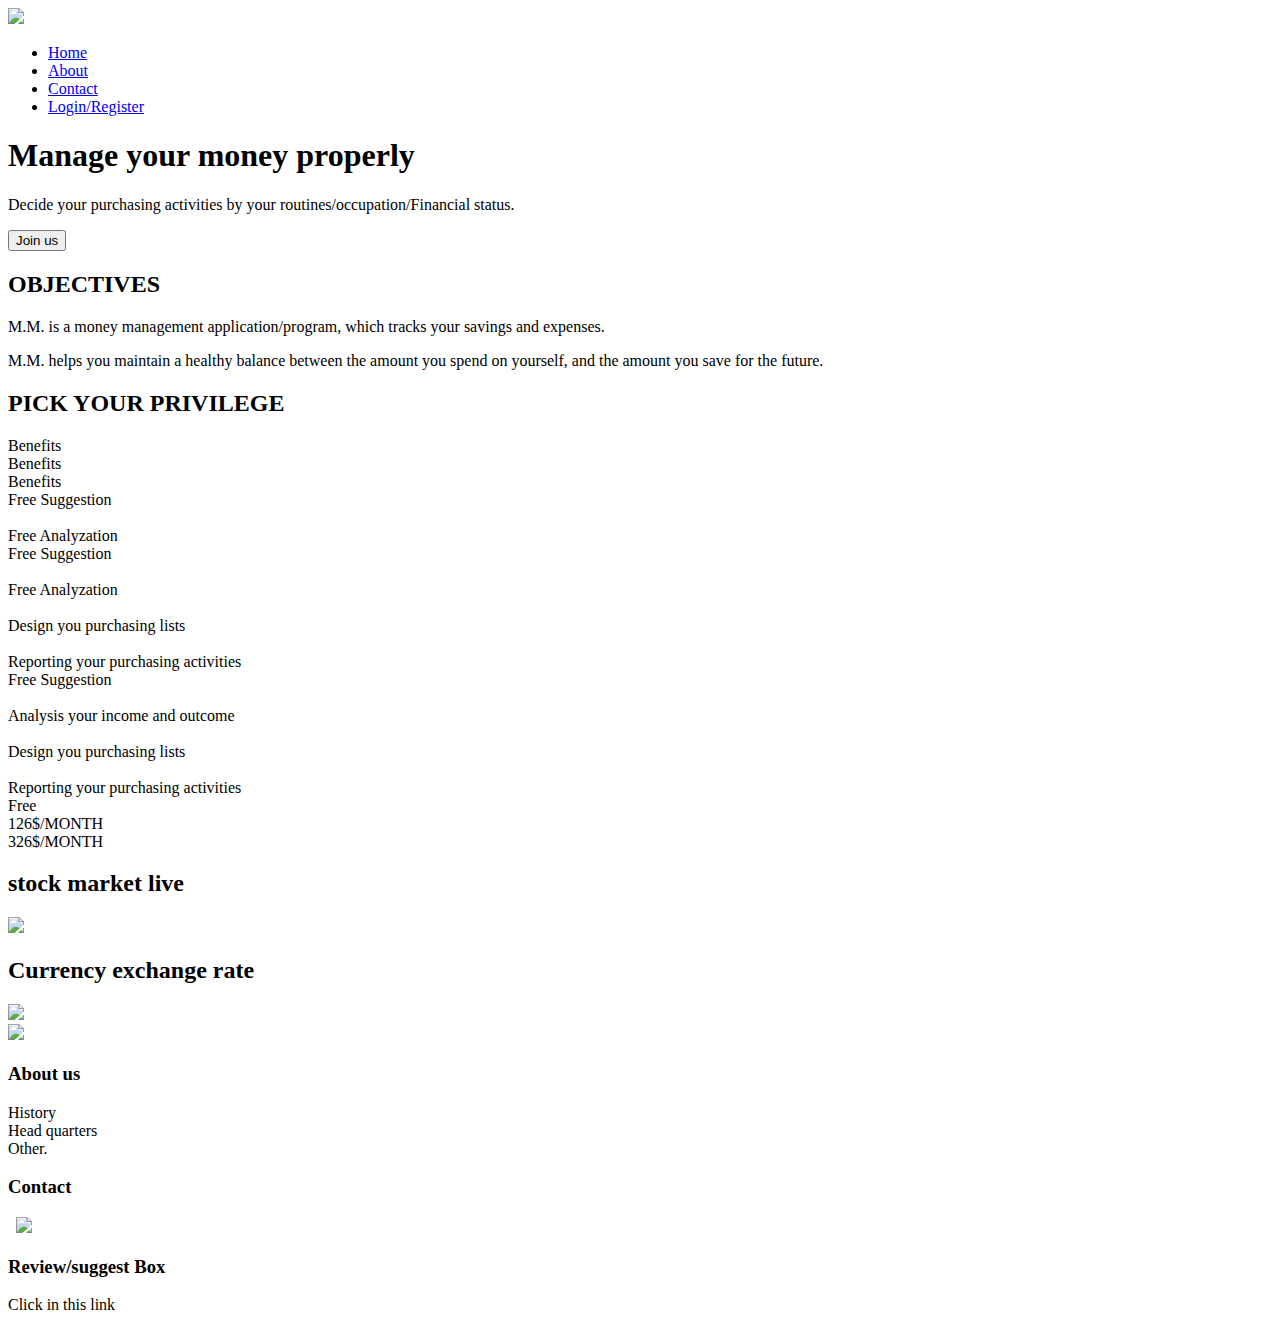
==== index.html @ 5731d636 "Rename index finish edition.html to index.html" ====
<!DOCTYPE html>
<html lang="en">
<head>
    <meta charset="UTF-8">
    <meta http-equiv="X-UA-Compatible" content="IE=edge">
    <meta name="viewport" content="width=device-width, initial-scale=1.0">
    <link rel="preconnect" href="https://fonts.googleapis.com">
    <link rel="preconnect" href="https://fonts.gstatic.com" crossorigin>
    <link href="https://fonts.googleapis.com/css2?family=Inter&display=swap" rel="stylesheet">
    <link rel="preconnect" href="https://fonts.googleapis.com">
    <link rel="preconnect" href="https://fonts.gstatic.com" crossorigin>
    <link href="https://fonts.googleapis.com/css2?family=Inter:wght@800&display=swap" rel="stylesheet">
    <link rel="stylesheet" href="style.css">
    <title>M.M.</title>
</head>
<body>



  <header>
     <div class="container">  
    <img class="Logo" src="Images/Logo M.M..jpg">
</svg>

<ul id="Bar"> 
    <li><a href="#home">Home</a></li>
    <li><a href="#about">About</a></li>
    <li><a href="#contact">Contact</a></li>
    <li><a href="#login-register">Login/Register</a></li>
    </ul>

  <object data="Images/facebook.svg" width="40" height="100"> </object>

</header>





  <main>

    <section class="hero-section">
      <div class="container">      
        <h1 class="Main-text">
        Manage your 
          <span>money properly</span>
          </h1>
        <p class="Main-text2">
            Decide your purchasing 
            activities by your routines/occupation/Financial status.    
        </p>
        <button type="button" onclick="alert('Great Job')">Join us</button></div>

        </section>
 

 <section class="objectives-section">
  <div class="container">  
    <h2 class="OBJECTIVES">OBJECTIVES </h2>
    <div class="objectives-paragraphs">
     <p class="P1">M.M. is a money management 
      application/program, which tracks your savings and expenses.</p>
        
      <p class="P2">M.M. helps you maintain a healthy balance between the amount 
        you spend on yourself, and the amount you save for the future.
        </p></div></div>
 
        </section>

<section class="Privilege-section">
  <div class="container">  
    <h2 class="PICK-YOUR-PRIVILEGE">PICK YOUR PRIVILEGE</h2>
    <div class="grid-container">
      <div class="grid-item">Benefits</div>
      <div class="grid-item-2">Benefits</div>
      <div class="grid-item-3">Benefits</div>  
      <div class="grid-item-4">Free Suggestion <br><br>Free Analyzation</br> </div>
      <div class="grid-item-5">Free Suggestion <br><br>Free Analyzation</br>
        <br>Design you purchasing lists</br>
        <br>Reporting your purchasing activities</br></div>
      <div class="grid-item-6">Free Suggestion <br><br>Analysis your income and outcome</br><br>Design you purchasing lists</br><br>Reporting your purchasing activities</br></div>  
      <div class="grid-item-7">Free</div>
      <div class="grid-item-8">126$/MONTH</div>
      <div class="grid-item-9">326$/MONTH</div>  </div>

  </div>

 


</section>



</section>



<section class="stock-market">
  <div class="container">  
    <h2 class="stock-market-live">stock market live</h2>
    <img src="Images/Currency rate.png"></div>
    </section>

<section class="Currency-rate">
  <div class="container">
  <h2 class="Currency-exchange-rate"> Currency exchange rate</h2>
    <img  src="/Images/21stocks-assess-promo-superJumbo.jpg">
     </section>

</main>



<footer>

<img class="MM-Logo" src="Images/Logo_M.M.-removebg-preview.png">
  
<section>
<h3>About us</h3>
<p>History
  <br>Head quarters
  <br>Other.</br>
</p>
</section>

<section>
<h3>Contact</h3>
<img class="contact-images" src="Images/Instagram_logo_2022.svg.png" alt="">
<img class="contact-images" src="/Images/FB Icon.png" alt="">
<img class="contact-images" src="/Images/Twitter.png">
</section>

<section>
<h3>Review/suggest Box</h3>
<p>Click in this link</p>
</section>




</footer>

 </main>
   </main>


  </body>
  </html>


</body>
</html>
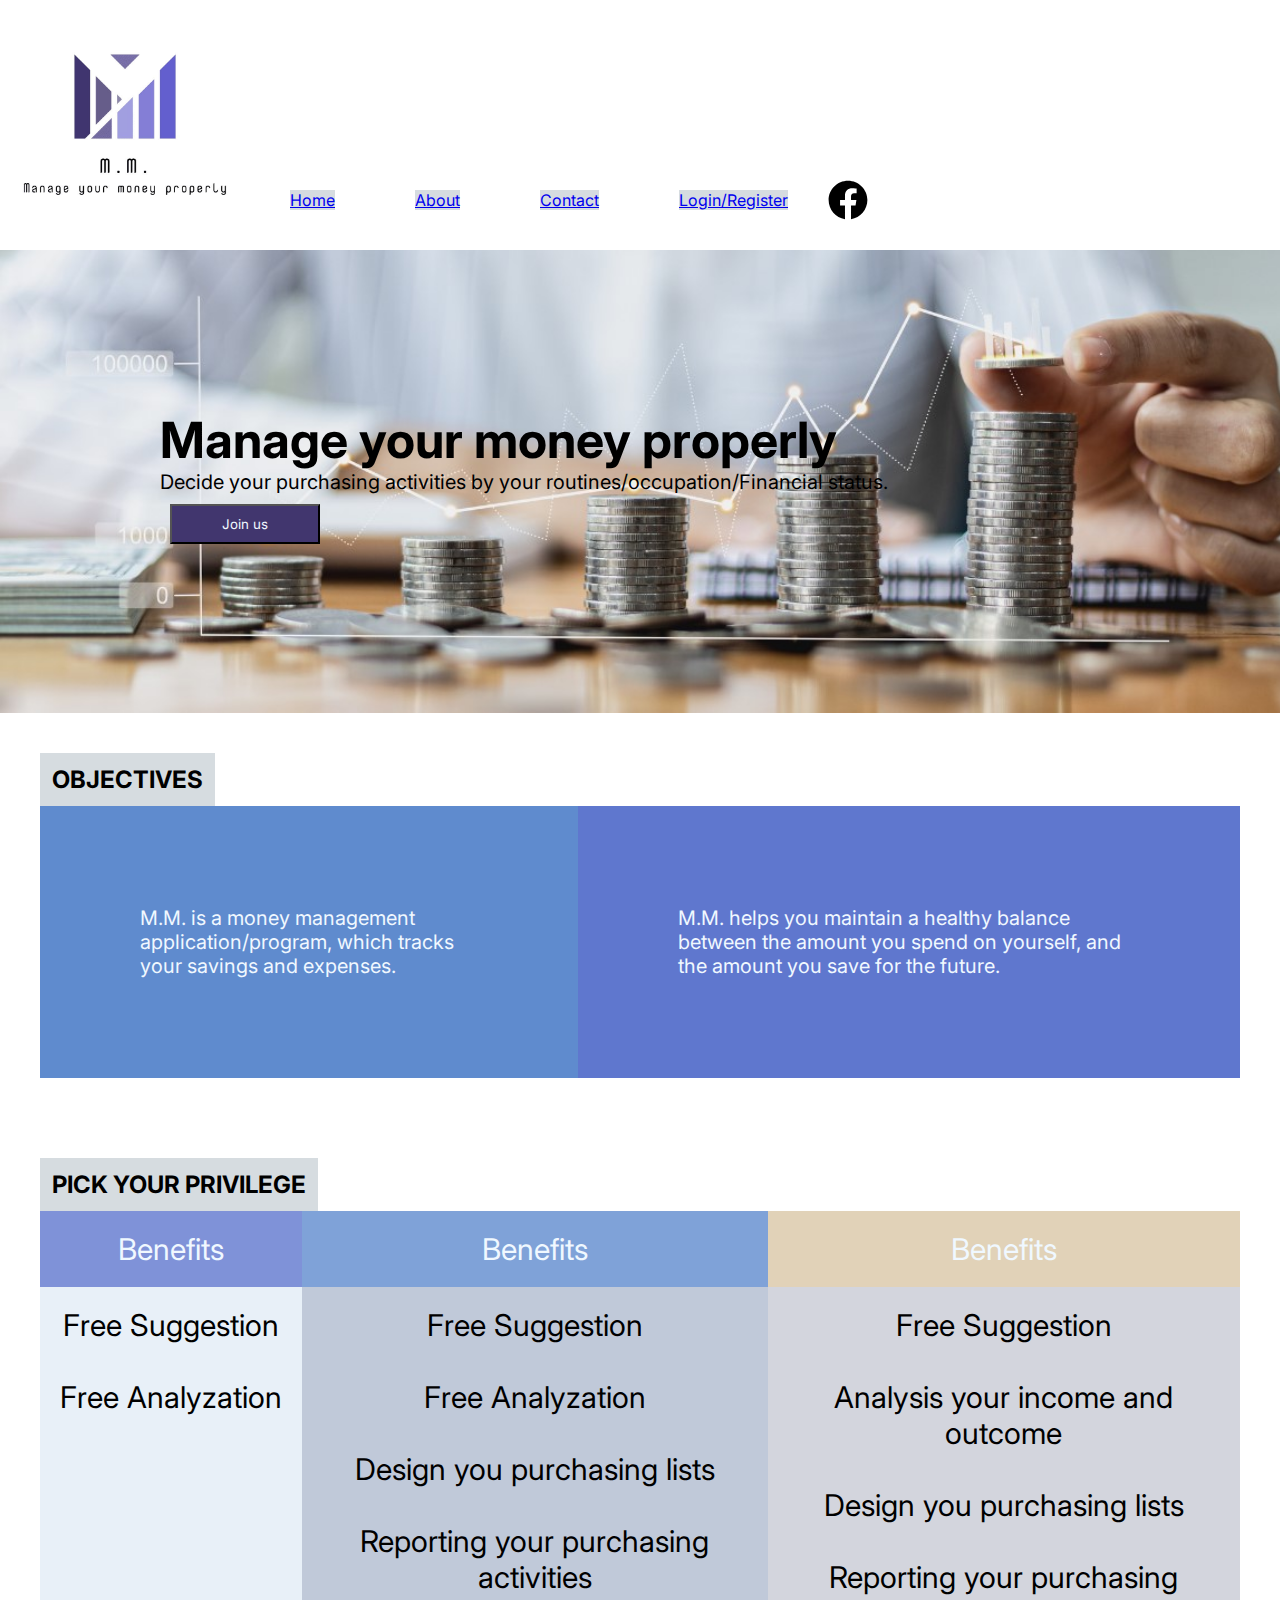
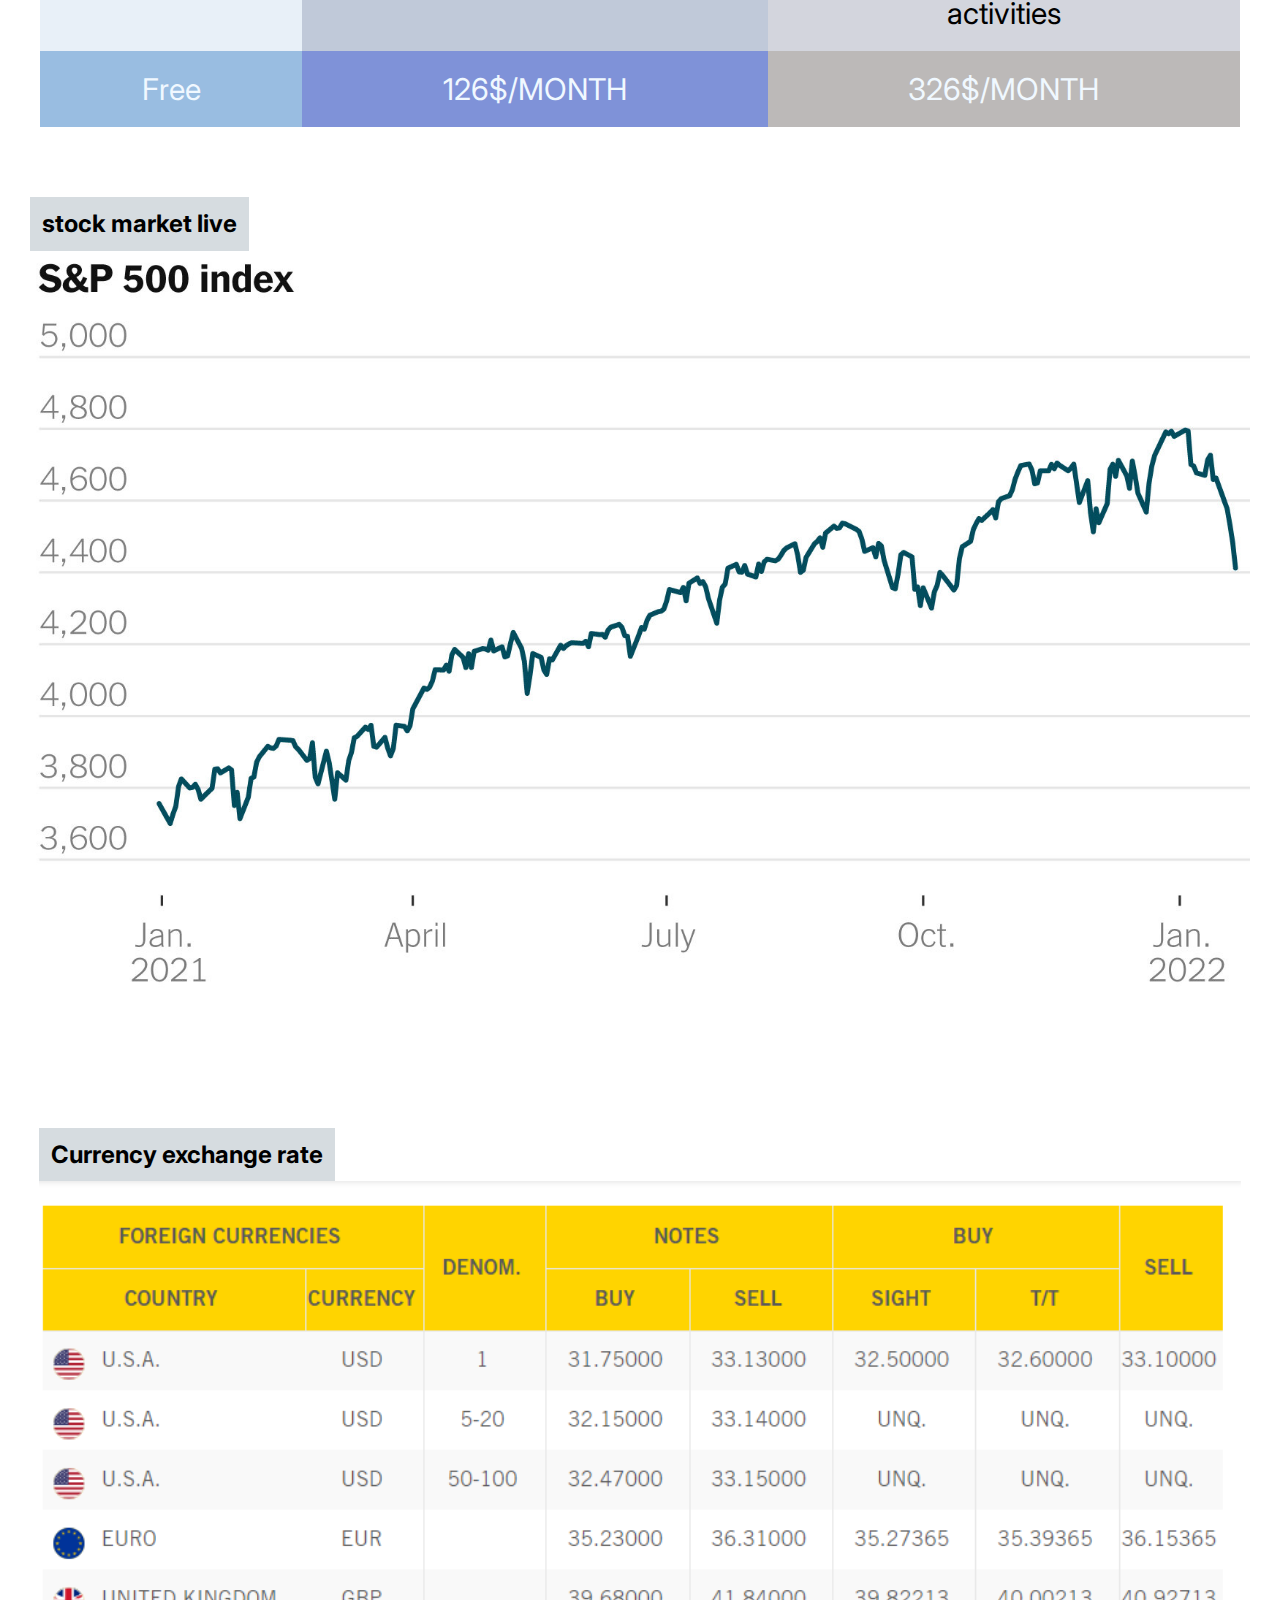
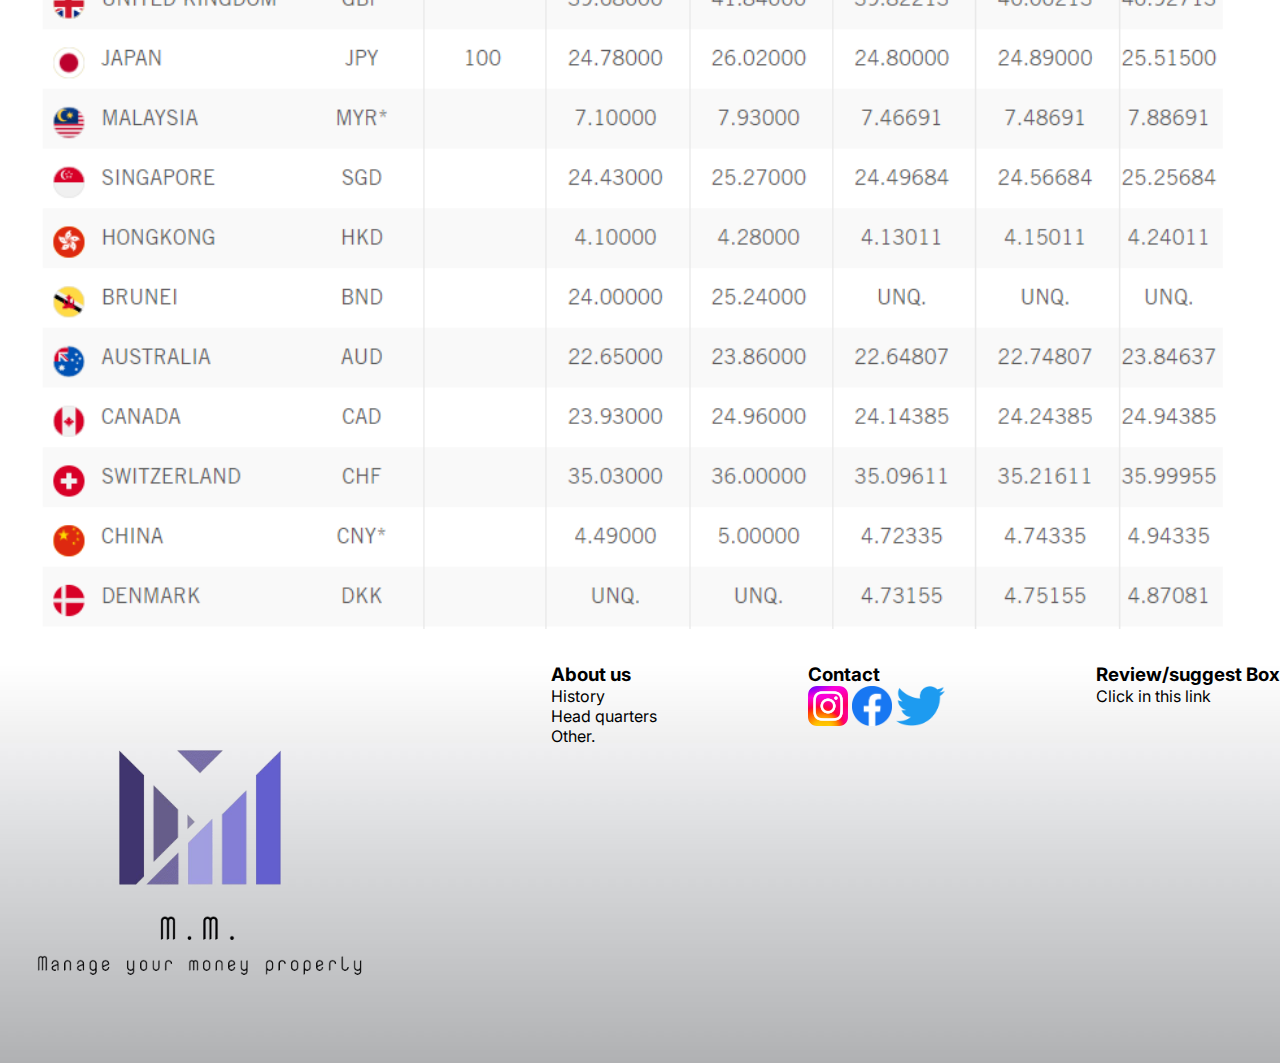
==== commit 579c5936: "Add files via upload" ====
--- a/index.html
+++ b/index.html
@@ -99,13 +99,13 @@
 <section class="stock-market">
   <div class="container">  
     <h2 class="stock-market-live">stock market live</h2>
-    <img src="Images/Currency rate.png"></div>
+    <img src="Images/21stocks-assess-promo-superJumbo.jpg"></div>
     </section>
 
 <section class="Currency-rate">
   <div class="container">
   <h2 class="Currency-exchange-rate"> Currency exchange rate</h2>
-    <img  src="/Images/21stocks-assess-promo-superJumbo.jpg">
+    <img  src="Images/Currency rate.png">
      </section>
 
 </main>
@@ -150,4 +150,4 @@
 
 
 </body>
-</html>
+</html>--- a/style.css
+++ b/style.css
@@ -0,0 +1,293 @@
+* {
+  font-family: 'Inter', sans-serif;
+  margin: 0%;
+  padding: 0%;
+  box-sizing: border-box;
+}
+
+/* border: 3px solid orange; */
+
+.container {
+  max-width: 1300px;
+  margin: 0 auto;
+}
+
+img {
+    display: inline-block;
+    width: 100%;
+}
+header .container{
+    display: flex;
+    flex-direction: row;
+    justify-content: left;
+    align-items: flex-end;
+}
+
+.contact-images {
+  height: 40px;
+  width: auto;
+}
+
+ul {
+  list-style-type: none;
+
+}
+
+main { 
+  display: flex;
+  flex-direction: column;
+  justify-content: center;
+}
+
+li {
+
+  background-color: rgb(129, 125, 134);
+  display: flex;
+  float: left;
+  border-color: rgb(231, 225, 225);
+  padding: left;
+  margin: 40px;
+  background-color: rgb(214, 220, 224);
+
+}
+
+h1 {
+    color: blueviolet;
+    font: 500;
+    font-family: 'Inter', sans-serif;
+}
+
+button {
+  box-sizing: border-box;
+  background-color: rgb(65	, 54, 110);
+  text-decoration: none;
+  display: inline-block;
+  margin: 1%;
+  padding: 10px 50px;
+  justify-content: left;
+  align-self: start;
+  color: aliceblue;
+}
+h2 {
+  font-family: "Inter", serif;
+}
+
+footer {
+  display: flex;
+  flex-direction: row;
+  justify-content: space-between;
+  background-image: url(Images/footer.jpeg);
+  
+
+}
+
+.hero-section {
+  background-image: url("Images/Featured-Image-How-to-Make-Money-in-Real-Estate-without-a-Lot-of-It.jpg");
+  background-repeat: no-repeat;
+  background-size: cover;
+  padding: 160px;
+}
+
+.Main-text {
+color: black;
+font-size: 50px;
+
+}
+
+.Main-text2 {
+  color: black;
+  font-size: 20px;
+  
+  }
+
+.OBJECTIVES {
+  background-color: rgb(214, 220, 224);
+  box-sizing: border-box;
+  text-decoration: none;
+  display: inline-block;
+  margin: 0%;
+  padding: 1%;
+  justify-content: left;
+  align-self: start;
+
+}
+
+.objectives-section {
+  padding: 40px;
+  display: flex;
+  flex-direction: column;
+  
+}
+
+.objectives-paragraphs {
+  display: flex;
+}
+
+.Privilege-section {
+  padding: 40px;
+
+}
+
+.Privilege-1 {
+display: flex;
+flex-direction: row;
+justify-content: space-between;
+padding-right: 30px;
+
+}
+
+.Privilege-mid {
+  display: flex;
+  flex-direction: row;
+  justify-content: space-between;
+  padding: 40px;
+
+}
+
+.Privilege-price {
+  padding: 40px;
+  display: flex;
+  flex-direction: row;
+  justify-content: space-between;
+
+}
+
+.PICK-YOUR-PRIVILEGE {
+  
+  background-color: rgb(214, 220, 224);
+  box-sizing: border-box;
+  text-decoration: none;
+  display: inline-block;
+  margin: 0%;
+  padding: 1%;
+  justify-content: left;
+  align-self: start;
+
+}
+
+
+.stock-market {
+  padding: 30px;
+  
+}
+
+.stock-market-live {
+  background-color: rgb(214, 220, 224);
+  box-sizing: border-box;
+  text-decoration: none;
+  display: inline-block;
+  margin: 0%;
+  padding: 1%;
+  justify-content: left;
+  align-self: start;
+}
+
+.Currency-rate {
+  display: flex;
+  flex-direction: column;
+  padding: 30px;
+}
+
+.Currency-exchange-rate {
+  background-color: rgb(214, 220, 224);
+  box-sizing: border-box;
+  text-decoration: none;
+  display: inline-block;
+  margin: 0%;
+  padding: 1%;
+  justify-content: left;
+  align-self: start;
+}
+
+.Logo {
+  height: 250px;
+  width: auto;
+}
+.grid-container {
+  display: grid;
+  grid-template-columns: auto auto auto;
+  padding: px;
+}
+.grid-item {
+  background-color: rgba(95, 119, 206, 0.8);
+  padding: 20px;
+  font-size: 30px;
+  text-align: center;
+  color: aliceblue;
+}
+
+.grid-item-2 {
+  background-color: rgba(95, 139, 206, 0.8);
+  padding: 20px;
+  font-size: 30px;
+  text-align: center;
+  color: aliceblue;
+}
+
+.grid-item-3 {
+  background-color: rgba(218, 199, 166, 0.8);
+  padding: 20px;
+  font-size: 30px;
+  text-align: center;
+  color: aliceblue;
+}
+
+.grid-item-4 {
+  background-color: rgba(226, 236, 246, 0.8);
+  padding: 20px;
+  font-size: 30px;
+  text-align: center;
+}
+
+.grid-item-5 {
+  background-color: rgba(176, 188, 207, 0.8);
+  padding: 20px;
+  font-size: 30px;
+  text-align: center;
+}
+
+.grid-item-6 {
+  background-color: rgba(200, 202, 212, 0.8);
+  padding: 20px;
+  font-size: 30px;
+  text-align: center;
+}
+
+.grid-item-7 {
+  background-color: rgba(128, 172, 218, 0.8);
+  padding: 20px;
+  font-size: 30px;
+  text-align: center;
+  color: aliceblue;
+}
+
+.grid-item-8 {
+  background-color: rgba(95, 119, 206, 0.8);
+  padding: 20px;
+  font-size: 30px;
+  text-align: center;
+  color: aliceblue;
+}
+.grid-item-9 {
+  background-color: rgba(171, 167, 166, 0.8);
+  padding: 20px;
+  font-size: 30px;
+  text-align: center;
+  color: aliceblue;
+}
+.P1 {
+  background-color: rgb(95, 139, 206);
+  padding: 100px;
+  font-size: 20px;
+  color: aliceblue;
+}
+.P2 {
+  background-color: rgb(95, 119, 206);
+  padding: 100px;
+  font-size: 20px;
+  color: aliceblue;
+}
+.MM-Logo {
+  height: 400px;
+  width: auto;
+}
